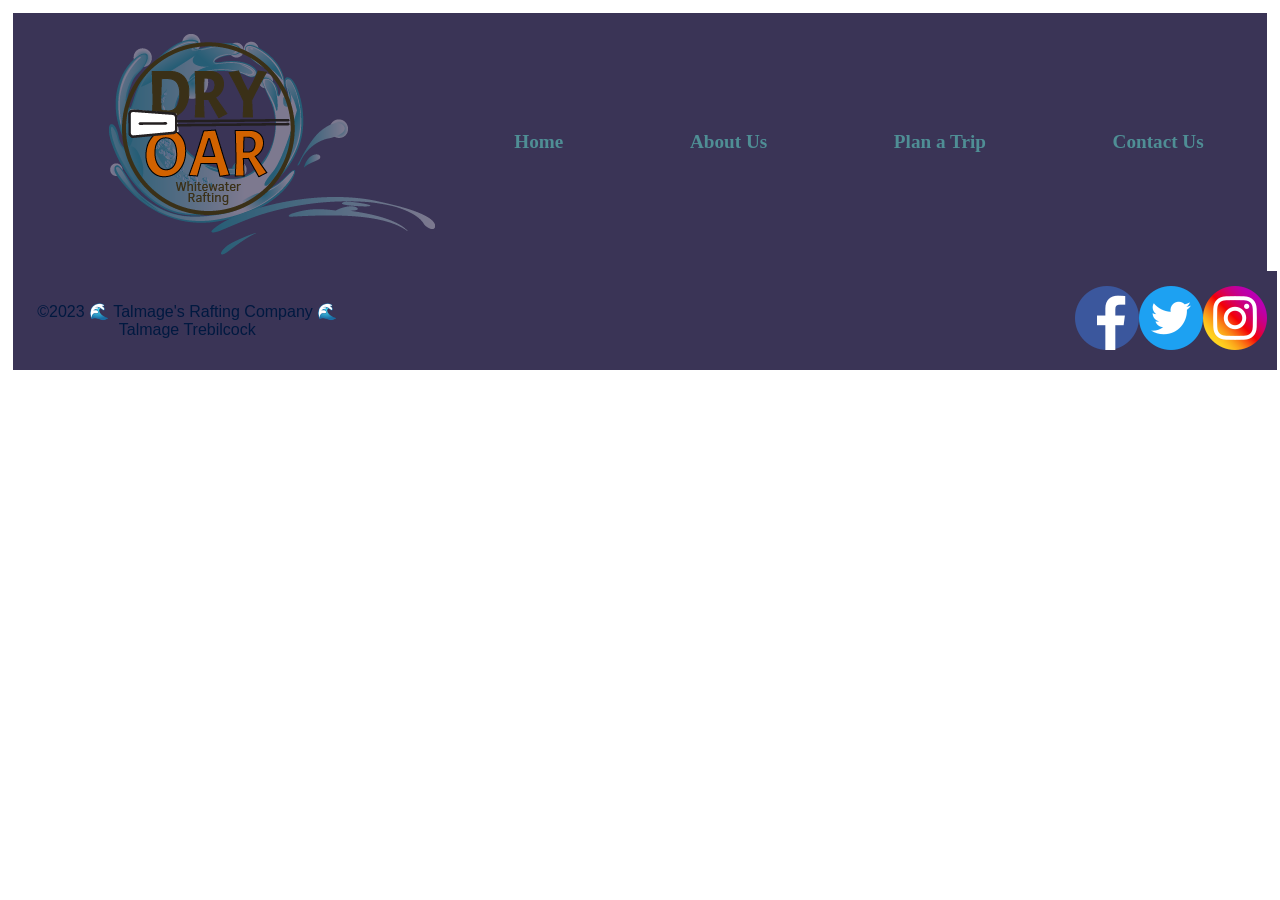
==== wwr/index.html @ 87a58548 "Commit 1.0" ====
<!DOCTYPE html>
<html lang="en-US">
    <head>
        <link rel="stylesheet" href="styles/rafting.css">
        <meta charset="utf-8">
        <meta name="viewport" content="width=device-width,initial-scale=1.0">
        <meta name="description" content="The about us page for the rafting website project. Contains a breif history and purpose of our company">
        <meta name="author" content="Talmage Trebilcock">
        <title>Talmage's Rafting Co. - About Us</title>
    </head>
    <body>
        <header>
            <img src="images/logo.png" alt="Rafting Site Logo">
            <nav>
                <a href="index.html">Home</a>
                <a href="about.html">About Us</a>
                <a href="trips.html">Plan a Trip</a>
                <a href="contact.html">Contact Us</a>
            </nav>
        </header>
        <main>
            
        </main>
        <footer>
            <p>&copy;2023 🌊 Talmage's Rafting Company 🌊 Talmage Trebilcock</p>
            <nav class="sociallinks">
                <a href="https://facebook.com">
                    <img src="images/facebook.png" alt="Facebook">
                </a>
                <a href="https://twitter.com">
                    <img src="images/twitter.png" alt="Twitter">
                </a>
                <a href="https://instagram.com">
                    <img src="images/instagram.png" alt="Instagram">
                </a>
            </nav>
        </footer>
    </body> 
</html>
---- wwr/styles/rafting.css ----
@import url('https://fonts.googleapis.com/css2?family=Roboto&family=Rock+Salt&display=swap');

:root {
    --primary-color: #001940;
    --secondary-color: #486680;
    --accent1-color: #9b3538df;
    --accent2-color: #7b607fdf;

    --heading-font: 'Kdam Thmor Pro', sans-serif;
    --paragraph-font: 'Russo One', sans-serif;

    --nav-background-color: #3a3456;
    --nav-link-color: #4f8e95;
    --nav-hover-link-color: #ba9e6e;
    --nav-hover-background-color: #3a3456;

    --site-max-width: 100%;
}

body {
    padding: 5px;
    max-width: var(--site-max-width);
}

h1, h2 {
    font-family: var(--heading-font);
    color: var(--secondary-color);
    text-align: center;
}

p {
    font-family: var(--paragraph-font);
    color: var(--primary-color);
    padding: 10px;
}

iframe {
    border: 0;
    width: 100%;
    height: 200px;
}

/* nav bar stuff */
header img {
    padding: 1rem;
    padding-left: 6rem;
    float: left;
}

header nav, header {
    width: var(--site-max-width);
    background-color: var(--nav-background-color);
    display: flex;
    justify-content: space-around;
    align-items: center;
}

header nav a {
    display: block;
    text-decoration: none;
    font-size: 1.2rem;
    font-weight: 700;
    color: var(--nav-link-color);
}
/* end nav bar stuff*/

/* .hero stuff */
.hero img {
    display: block;
    width: var(--site-max-width);
    height: auto;
}

.hero h1 {
    width: 100%;
    background-color: var(--accent1-color);
    position: absolute;
    top: 275px;
}

.hero article {
    width: 75%;
    background-color: var(--accent2-color);
    padding: 5px;
    position: absolute;
    top: 400px;
    left: 125px;
}

.hero article img {
    width: 30%;
    height: auto;
    float: right;
}
/* end .hero stuff */

/* .history stuff */
.history {
    padding: 10px;
    display: grid;
    align-items: center;
    display: flex;
    justify-content: space-around;
}

.history img{
    height: 200px;
    width: auto;
}
/* end .history stuff */

/* .adventure stuff */
.adventure {
    padding: 25px;
    height: 100px;
    width: auto;
    display: grid;
    align-items: center;
    display: flex;
    justify-content: space-around;
}

.adventure img {
    height: 100px;
    width: auto;
}

figcaption {
    background-color: var(--nav-hover-link-color);
    color: var(--primary-color);
    font: italic smaller sans-serif;
    padding: 5px;
    text-align: center;
}
/* end .adventure stuff */

/* footer stuff */
footer p {
    text-align: center;
}

footer nav, footer {
    padding: 5px;
    width: var(--site-max-width);
    background-color: var(--nav-background-color);
    display: flex;
    justify-content: right;
    align-items: center;
}

footer nav a {
    display: block;
    text-decoration: none;
    font-size: 1.2rem;
    font-weight: 700;
    color: var(--nav-link-color);
}
/* end footer stuff*/

/* company information stuff*/
.companyinformation {
    width: 25%;
    padding: 1%;
    background-color: var(--nav-link-color);
}

.companyinformation p {
    padding: 0px;
    color: white;
}
/* end company information stuff*/

/* employees stuff */
.employees {
    width: 69%;
    padding: 1%;
    float: right;
    background-color: var(--nav-hover-link-color);
}

.employeeimg {
    display: grid;
    align-items: center;
    display: flex;
    justify-content: space-around;
}

.employees img {
    height: 300px;
    width: auto;
}
/* end employees stuff */

/* form stuff */
.form {
    margin: auto;
    width: 50%;
    padding: 25px;
}

fieldset {
    background-color: var(--accent2-color);
}

textarea {
    width: 98%;
    height: 100px;
}

button {
    padding: 10px;
    background-color: var(--nav-background-color);
    color: white;
}
/* end form stuff */

h3 {
    color: var(--nav-hover-link-color);
}

/* trips stuff */
.trips {
    width: 100%;
    padding: 1%;
    background-color: var(--nav-hover-link-color);
    display: grid;
    align-items: center;
    display: flex;
    justify-content: space-around;
}

.trips img {
    height: 210px;
    width: auto;
}
/* end trips stuff */

/* gotocontact stuff */
.gotocontact {
    text-align: center;
    padding-bottom: 25px;
}
/* end gotocontact stuff */
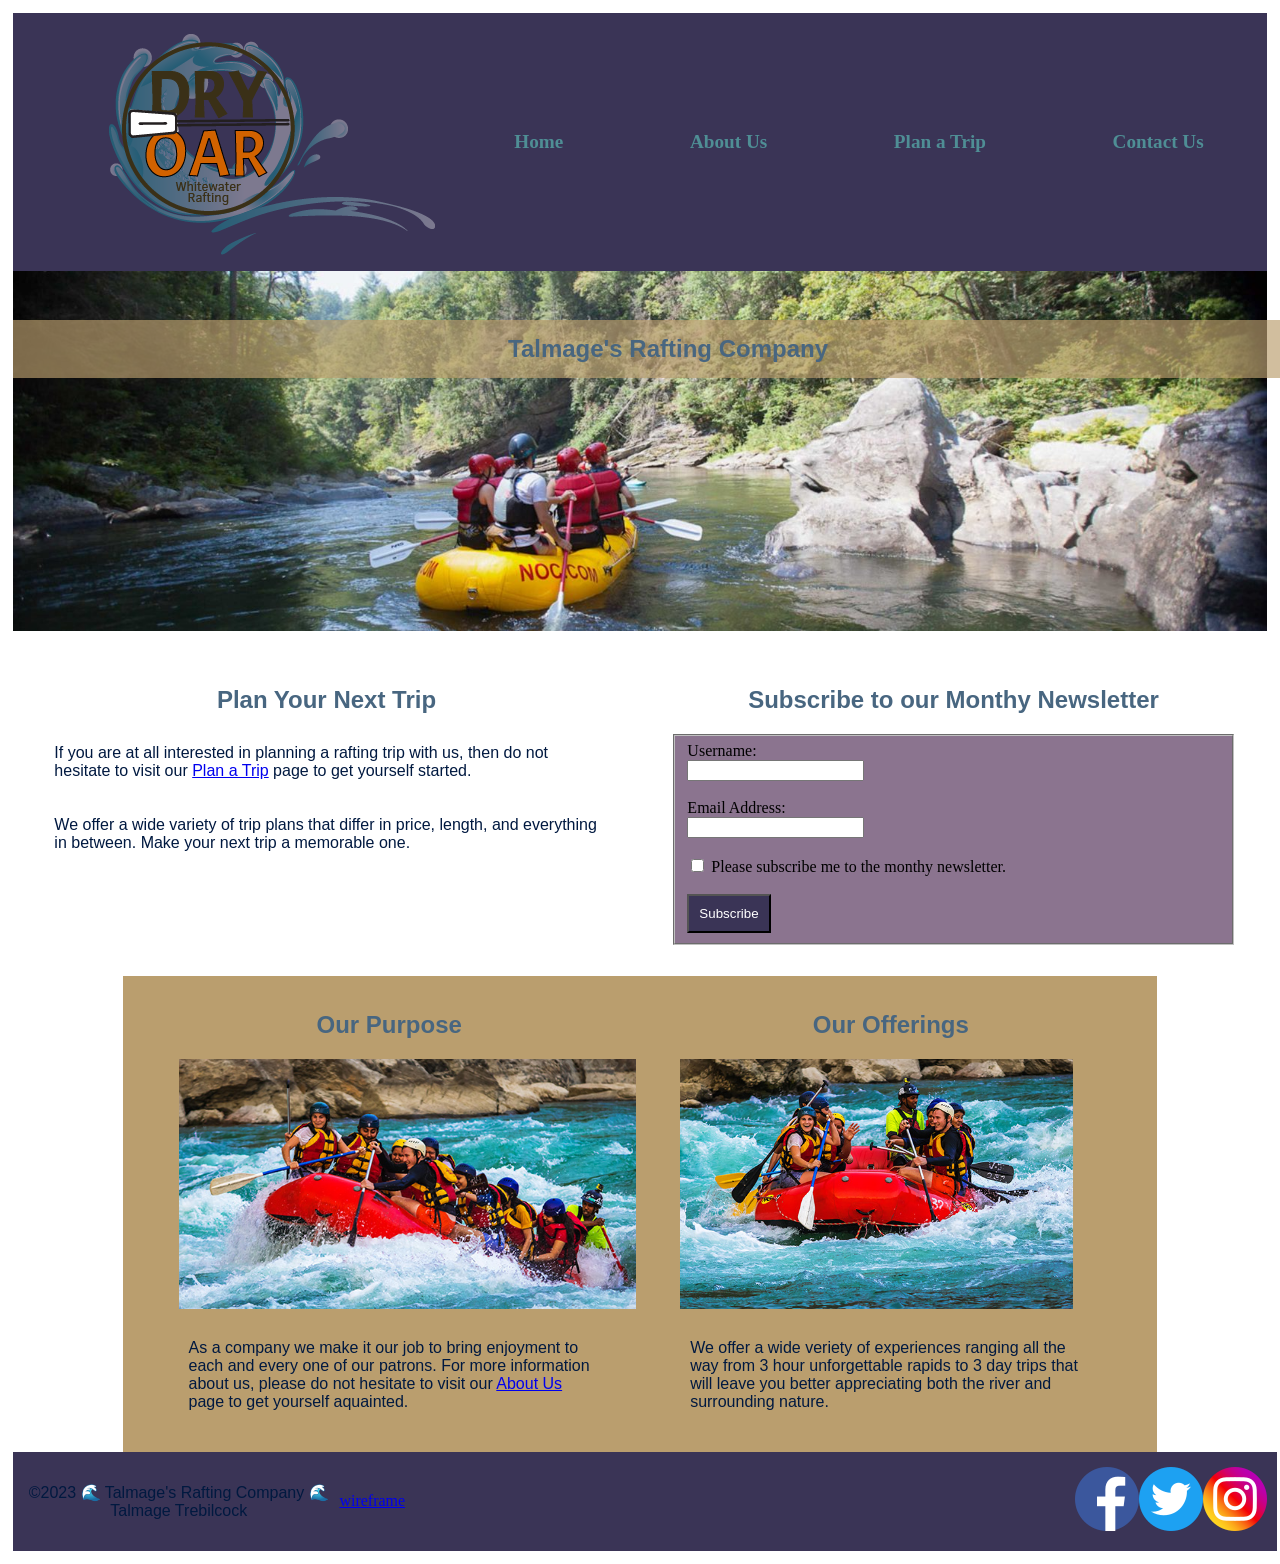
==== commit 6216ed4d: "commit" ====
--- a/wwr/index.html
+++ b/wwr/index.html
@@ -19,10 +19,49 @@
             </nav>
         </header>
         <main>
-            
+            <section class="headingmessage">
+                <h1>Talmage's Rafting Company</h1>
+                <img src="images/homespan.png" alt="Whitewater Rafting">
+            </section>
+            <section class="newsletter"> <!--Newsletter sign up form with name and email.-->
+                <form>
+                    <h2>Subscribe to our Monthy Newsletter</h2>
+                    <fieldset>
+                        <label for="name">Username:</label><br>
+                        <input type="text" id="name" name="name"><br><br>
+
+                        <label for="email">Email Address:</label><br>
+                        <input type="text" id="email" name="email"><br><br>
+
+                        <input type="checkbox" id="subscribe" name="subscribe" value="yes">
+                        <label for="subscribe"> Please subscribe me to the monthy newsletter.</label><br><br>
+
+                        <button type="submit">Subscribe</button>
+                    </fieldset>
+                </form>
+            </section>
+            <section class="calltoaction">
+                <h2>Plan Your Next Trip</h2>
+                <p>If you are at all interested in planning a rafting trip with us, then do not hesitate to visit our <a href="trips.html">Plan a Trip</a> page to get yourself started.</p>
+                <p>We offer a wide variety of trip plans that differ in price, length, and everything in between. Make your next trip a memorable one.</p>
+            </section>
+            <section class="additional">
+                <div class="side1">
+                    <h2>Our Purpose</h2>
+                    <img src="images/adventure2.png" alt="People white water rafting on the Big Mallard.">
+                    <p>As a company we make it our job to bring enjoyment to each and every one of our patrons. For more information about us, please do not hesitate to visit our <a href="about.html">About Us</a> page to get yourself aquainted.</p>
+                </div>
+                <div class="side2">
+                    <h2>Our Offerings</h2>
+                    <img src="images/adventure4.png" alt="People white water rafting on The Templar Rapids.">
+                    <p>We offer a wide veriety of experiences ranging all the way from 3 hour unforgettable rapids to 3 day trips that will leave you better appreciating both the river and surrounding nature.</p>
+                </div>
+            </section>
+
         </main>
         <footer>
             <p>&copy;2023 🌊 Talmage's Rafting Company 🌊 Talmage Trebilcock</p>
+            <a href="images/homewireframe.png">wireframe</a>
             <nav class="sociallinks">
                 <a href="https://facebook.com">
                     <img src="images/facebook.png" alt="Facebook">
--- a/wwr/styles/rafting.css
+++ b/wwr/styles/rafting.css
@@ -240,4 +240,55 @@
     text-align: center;
     padding-bottom: 25px;
 }
-/* end gotocontact stuff */+/* end gotocontact stuff */
+
+/* headingmessage */
+.headingmessage h1 {
+    width: 100%;
+    position: absolute;
+    top: 300px;
+    background-color: #ba9e6eaa;
+    padding: 15px;
+}
+
+.headingmessage img {
+    width: 100%;
+}
+/* end headingmessage */
+
+/* newsletter */
+.newsletter {
+    width: 45%;
+    padding: 2.5%;
+    float: right;
+}
+/* end newsletter */
+
+/* call to action */
+.calltoaction {
+    width: 45%;
+    padding: 2.5%;
+}
+/* end call to action */
+
+/* additional */
+.additional {
+    margin: auto;
+    width: 80%;
+    padding: 15px;
+    background-color: var(--nav-hover-link-color);
+    display: grid;
+    align-items: center;
+    display: flex;
+    justify-content: space-around;
+}
+
+.additional img {
+    height: 250px;
+    width: auto;
+}
+
+.side1, .side2 {
+    width: 42%;
+}
+/* end additional */
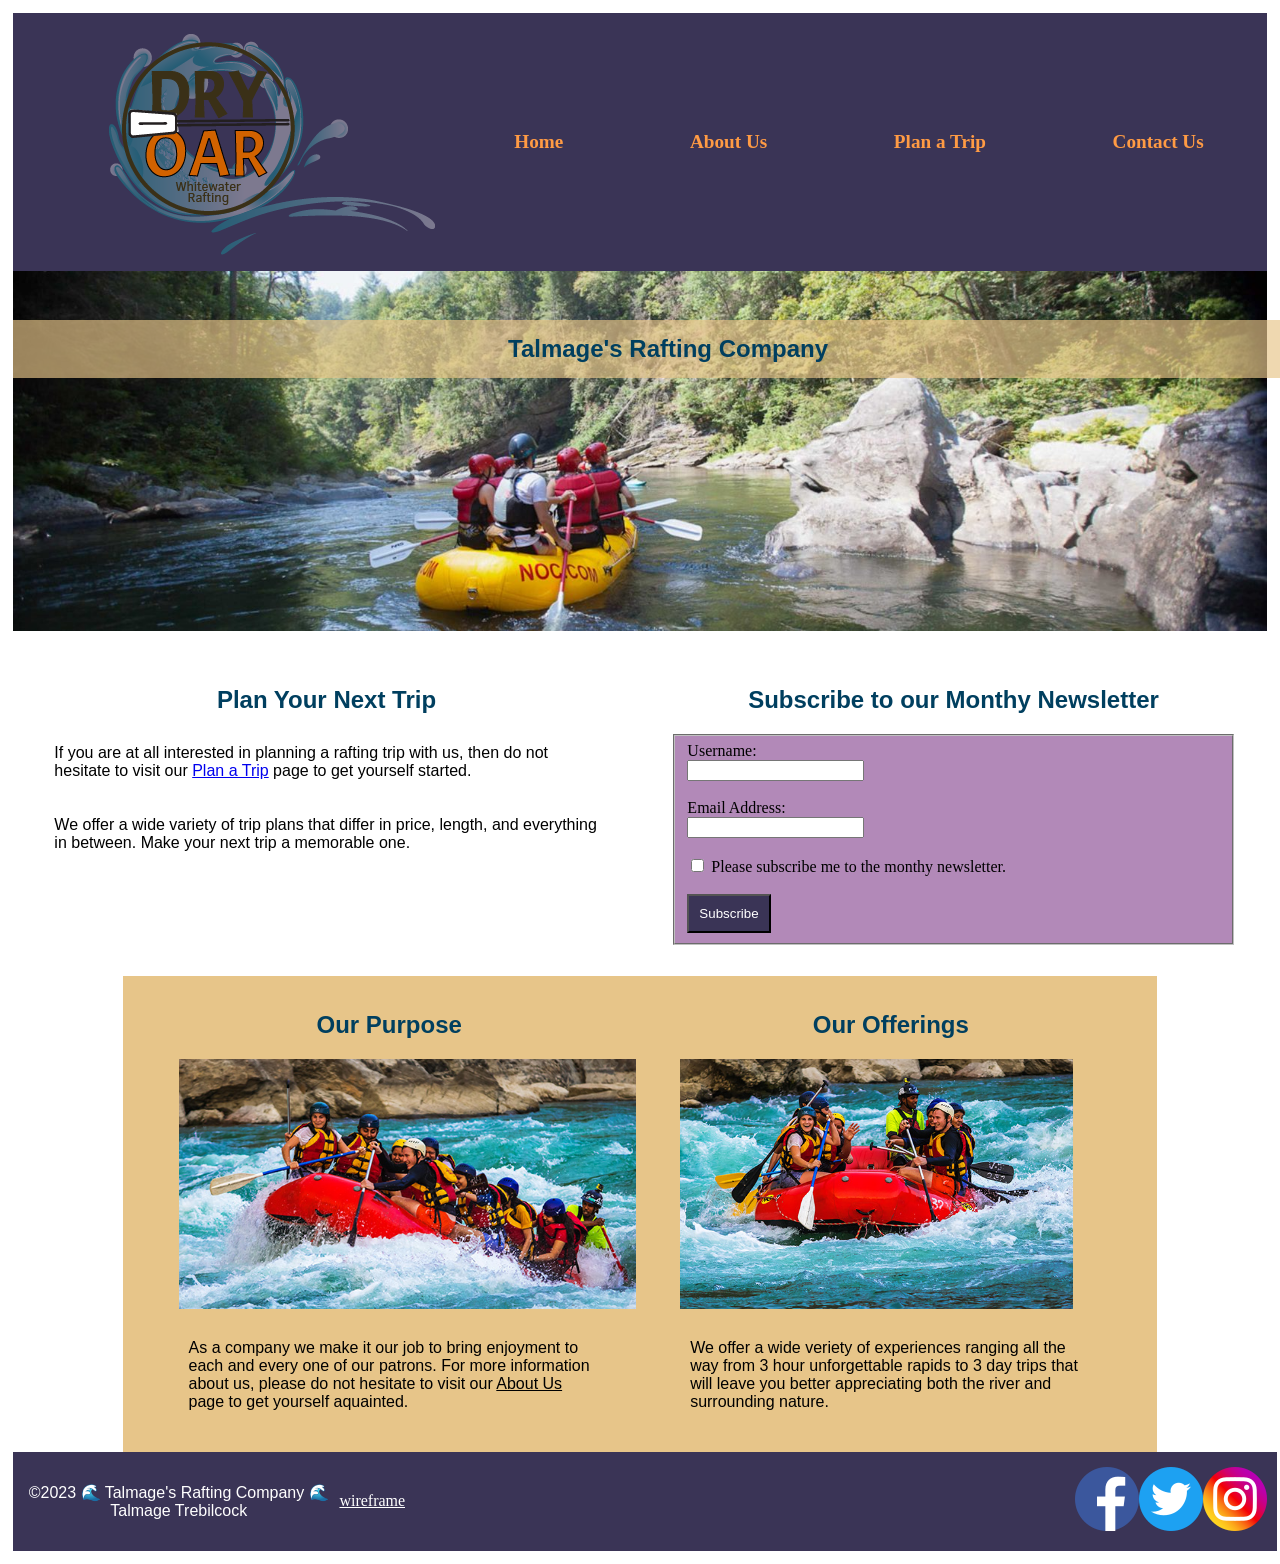
==== commit d81c252b: "commit final changes" ====
--- a/wwr/index.html
+++ b/wwr/index.html
@@ -4,9 +4,9 @@
         <link rel="stylesheet" href="styles/rafting.css">
         <meta charset="utf-8">
         <meta name="viewport" content="width=device-width,initial-scale=1.0">
-        <meta name="description" content="The about us page for the rafting website project. Contains a breif history and purpose of our company">
+        <meta name="description" content="This is the homepage for Talmage's Rafting Co. From here, potential patrons are encouraged to explore our trip planning page as well as about us.">
         <meta name="author" content="Talmage Trebilcock">
-        <title>Talmage's Rafting Co. - About Us</title>
+        <title>Talmage's Rafting Co. - Home</title>
     </head>
     <body>
         <header>
@@ -23,7 +23,7 @@
                 <h1>Talmage's Rafting Company</h1>
                 <img src="images/homespan.png" alt="Whitewater Rafting">
             </section>
-            <section class="newsletter"> <!--Newsletter sign up form with name and email.-->
+            <section class="newsletter">
                 <form>
                     <h2>Subscribe to our Monthy Newsletter</h2>
                     <fieldset>
--- a/wwr/styles/rafting.css
+++ b/wwr/styles/rafting.css
@@ -1,17 +1,17 @@
 @import url('https://fonts.googleapis.com/css2?family=Roboto&family=Rock+Salt&display=swap');
 
 :root {
-    --primary-color: #001940;
-    --secondary-color: #486680;
-    --accent1-color: #9b3538df;
-    --accent2-color: #7b607fdf;
+    --primary-color: #000000;
+    --secondary-color: #003F5F;
+    --accent1-color: #FF9CA0df;
+    --accent2-color: #B289B8;
 
     --heading-font: 'Kdam Thmor Pro', sans-serif;
     --paragraph-font: 'Russo One', sans-serif;
 
     --nav-background-color: #3a3456;
-    --nav-link-color: #4f8e95;
-    --nav-hover-link-color: #ba9e6e;
+    --nav-link-color: #FF9B44;
+    --nav-hover-link-color: #E7C589;
     --nav-hover-background-color: #3a3456;
 
     --site-max-width: 100%;
@@ -137,6 +137,7 @@
 /* footer stuff */
 footer p {
     text-align: center;
+    color: white;
 }
 
 footer nav, footer {
@@ -153,7 +154,11 @@
     text-decoration: none;
     font-size: 1.2rem;
     font-weight: 700;
-    color: var(--nav-link-color);
+    color: white;
+}
+
+footer a {
+    color: white;
 }
 /* end footer stuff*/
 
@@ -166,7 +171,7 @@
 
 .companyinformation p {
     padding: 0px;
-    color: white;
+    color: black;
 }
 /* end company information stuff*/
 
@@ -247,7 +252,7 @@
     width: 100%;
     position: absolute;
     top: 300px;
-    background-color: #ba9e6eaa;
+    background-color: #E7C589aa;
     padding: 15px;
 }
 
@@ -291,4 +296,8 @@
 .side1, .side2 {
     width: 42%;
 }
+
+.additional a {
+    color: black;
+}
 /* end additional */
